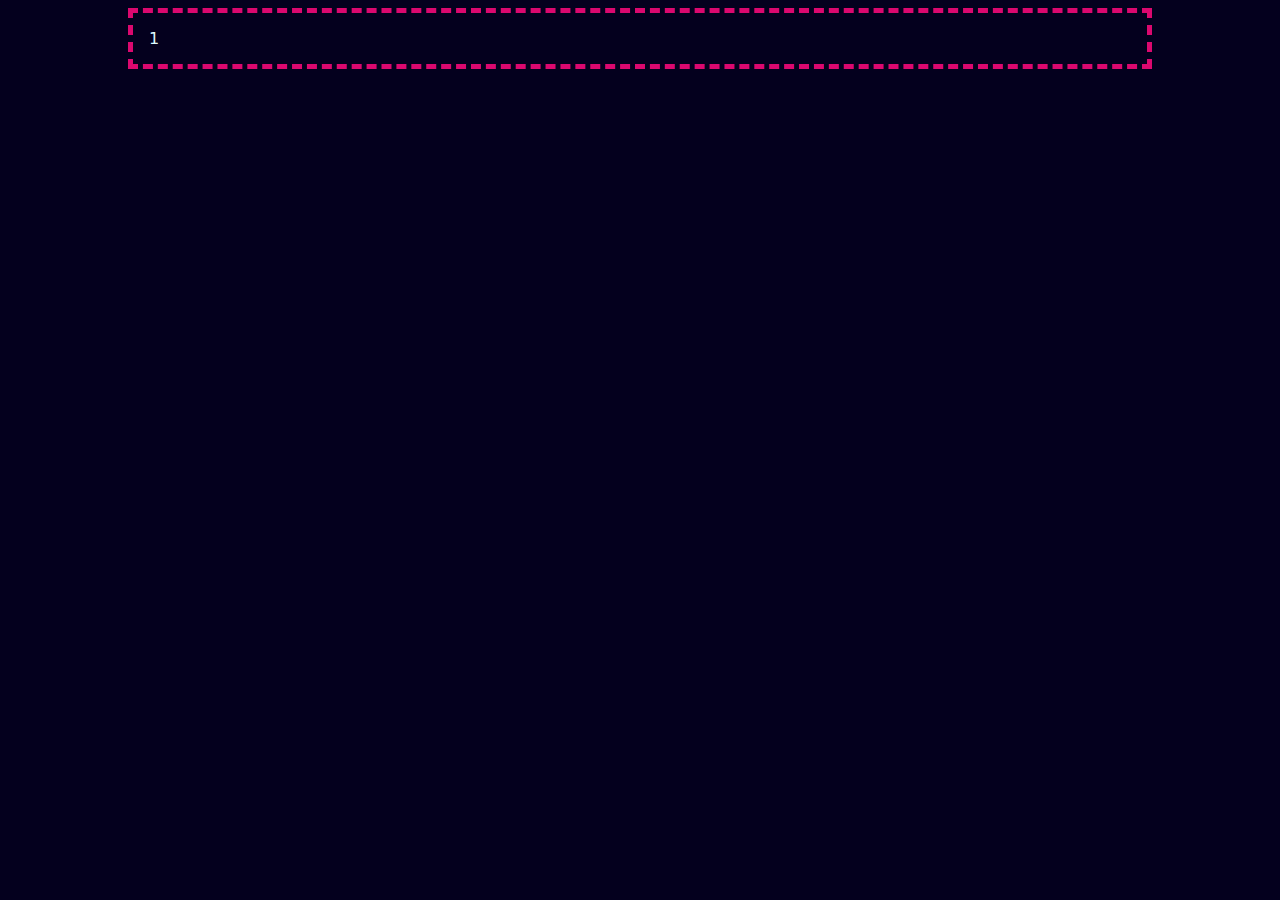
==== flexbox.html @ 2a69a937 "clase 11 - Estilos básicos para probar Flexbox" ====
<!DOCTYPE html>
<html lang="en">
<head>
  <meta charset="UTF-8">
  <meta http-equiv="X-UA-Compatible" content="IE=edge">
  <meta name="viewport" content="width=device-width, initial-scale=1.0">
  <title>Flexbox Layout</title>
  <link rel="stylesheet" href="./css/flexbox/index.css">
</head>
<body>
  <div class="wrapper">
    <div class="box"></div>
  </div>
</body>
</html>
---- css/flexbox/index.css ----
:root {
  --darkColor: #04001e;
  --lightColor: #DFFBFF;
  --primaryColor: #DB086F;
}

body {
  background: var(--darkColor);
  color: var(--lightColor);
  font-family: system-ui;
}

a {
  color: var(--lightColor);
}

.wrapper {
  max-inline-size: 64rem;
  margin: auto;
}

.box {
  border: 5px dashed var(--primaryColor);
  padding: 1rem;
  counter-increment: flex-items;
}

.box::after {
  content: counter(flex-items);
}
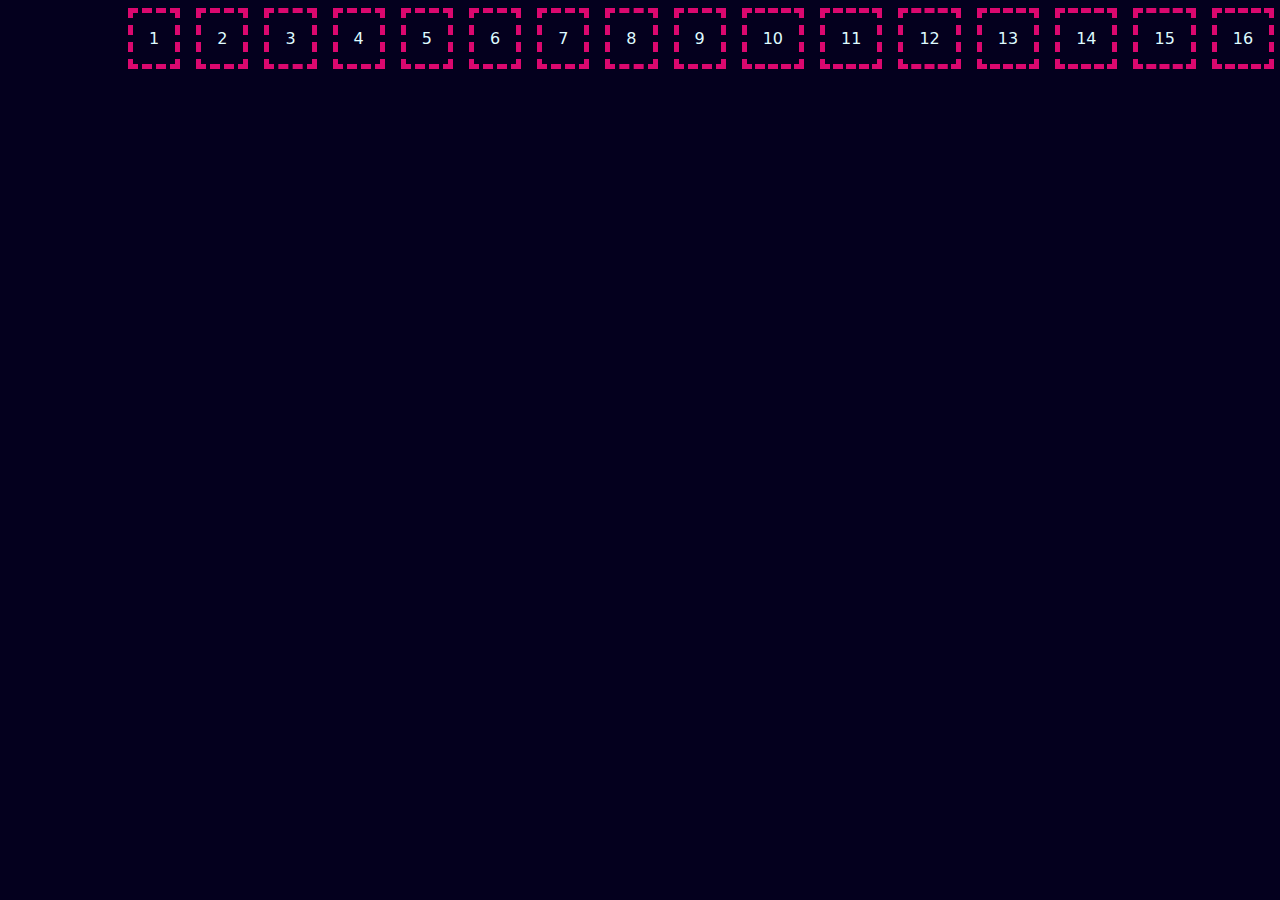
==== commit b4c06238: "clase 12 - Configuración por defecto de Flexbox" ====
--- a/flexbox.html
+++ b/flexbox.html
@@ -9,7 +9,27 @@
 </head>
 <body>
   <div class="wrapper">
-    <div class="box"></div>
+    <div class="displayFlex">
+      <div class="box"></div>
+      <div class="box"></div>
+      <div class="box"></div>
+      <div class="box"></div>
+      <div class="box"></div>
+      <div class="box"></div>
+      <div class="box"></div>
+      <div class="box"></div>
+      <div class="box"></div>
+      <div class="box"></div>
+      <div class="box"></div>
+      <div class="box"></div>
+      <div class="box"></div>
+      <div class="box"></div>
+      <div class="box"></div>
+      <div class="box"></div>
+      <div class="box"></div>
+      <div class="box"></div>
+      <div class="box"></div>
+    </div>
   </div>
 </body>
 </html>--- a/css/flexbox/index.css
+++ b/css/flexbox/index.css
@@ -1,3 +1,5 @@
+@import './display-flex.css';
+
 :root {
   --darkColor: #04001e;
   --lightColor: #DFFBFF;
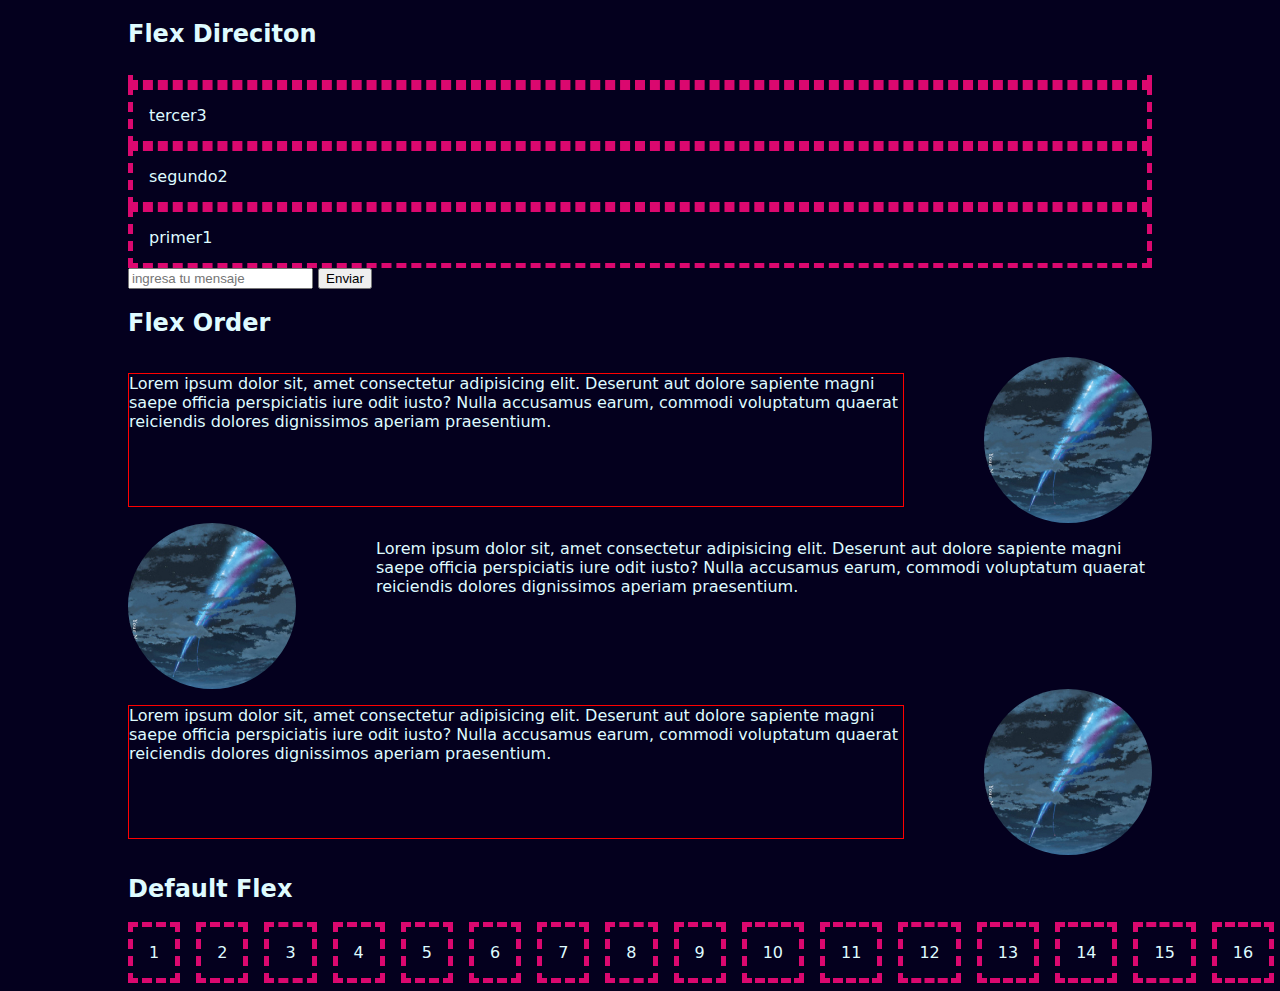
==== commit 7337de91: "clase 13 - Orden y Dirección" ====
--- a/flexbox.html
+++ b/flexbox.html
@@ -9,6 +9,44 @@
 </head>
 <body>
   <div class="wrapper">
+    <h2>Flex Direciton</h2>
+    <div class="flexDirection">
+      <div class="box">primer</div>
+      <div class="box">segundo</div>
+      <div class="box">tercer</div>
+      <div class="box"></div>
+      <div class="box"></div>
+      <div class="box"></div>
+      <div class="box"></div>
+      <div class="box"></div>
+      <div class="box"></div>
+    </div>
+    <form action="">
+      <input type="text" placeholder="ingresa tu mensaje"> <button>Enviar</button>
+    </form>
+  </div>
+  <div class="wrapper">
+    <h2>Flex Order</h2>
+    <div class="flexOrder">
+      <img src="./images/grand-escape.jpg" alt="">
+      <p>Lorem ipsum dolor sit, amet consectetur adipisicing elit. Deserunt aut dolore sapiente magni saepe officia perspiciatis iure odit iusto? Nulla accusamus earum, commodi voluptatum quaerat reiciendis dolores dignissimos aperiam praesentium.</p>
+    </div>
+    <div class="flexOrder">
+      <img src="./images/grand-escape.jpg" alt="">
+      <p>Lorem ipsum dolor sit, amet consectetur adipisicing elit. Deserunt aut dolore sapiente magni saepe officia
+        perspiciatis iure odit iusto? Nulla accusamus earum, commodi voluptatum quaerat reiciendis dolores dignissimos
+        aperiam praesentium.</p>
+    </div>
+    <div class="flexOrder">
+      <img src="./images/grand-escape.jpg" alt="">
+      <p>Lorem ipsum dolor sit, amet consectetur adipisicing elit. Deserunt aut dolore sapiente magni saepe officia
+        perspiciatis iure odit iusto? Nulla accusamus earum, commodi voluptatum quaerat reiciendis dolores dignissimos
+        aperiam praesentium.</p>
+    </div>
+
+  </div>
+  <div class="wrapper">
+    <h2>Default Flex</h2>
     <div class="displayFlex">
       <div class="box"></div>
       <div class="box"></div>
--- a/css/flexbox/index.css
+++ b/css/flexbox/index.css
@@ -1,4 +1,6 @@
 @import './display-flex.css';
+@import './flex-order.css';
+@import './flex-direction.css';
 
 :root {
   --darkColor: #04001e;
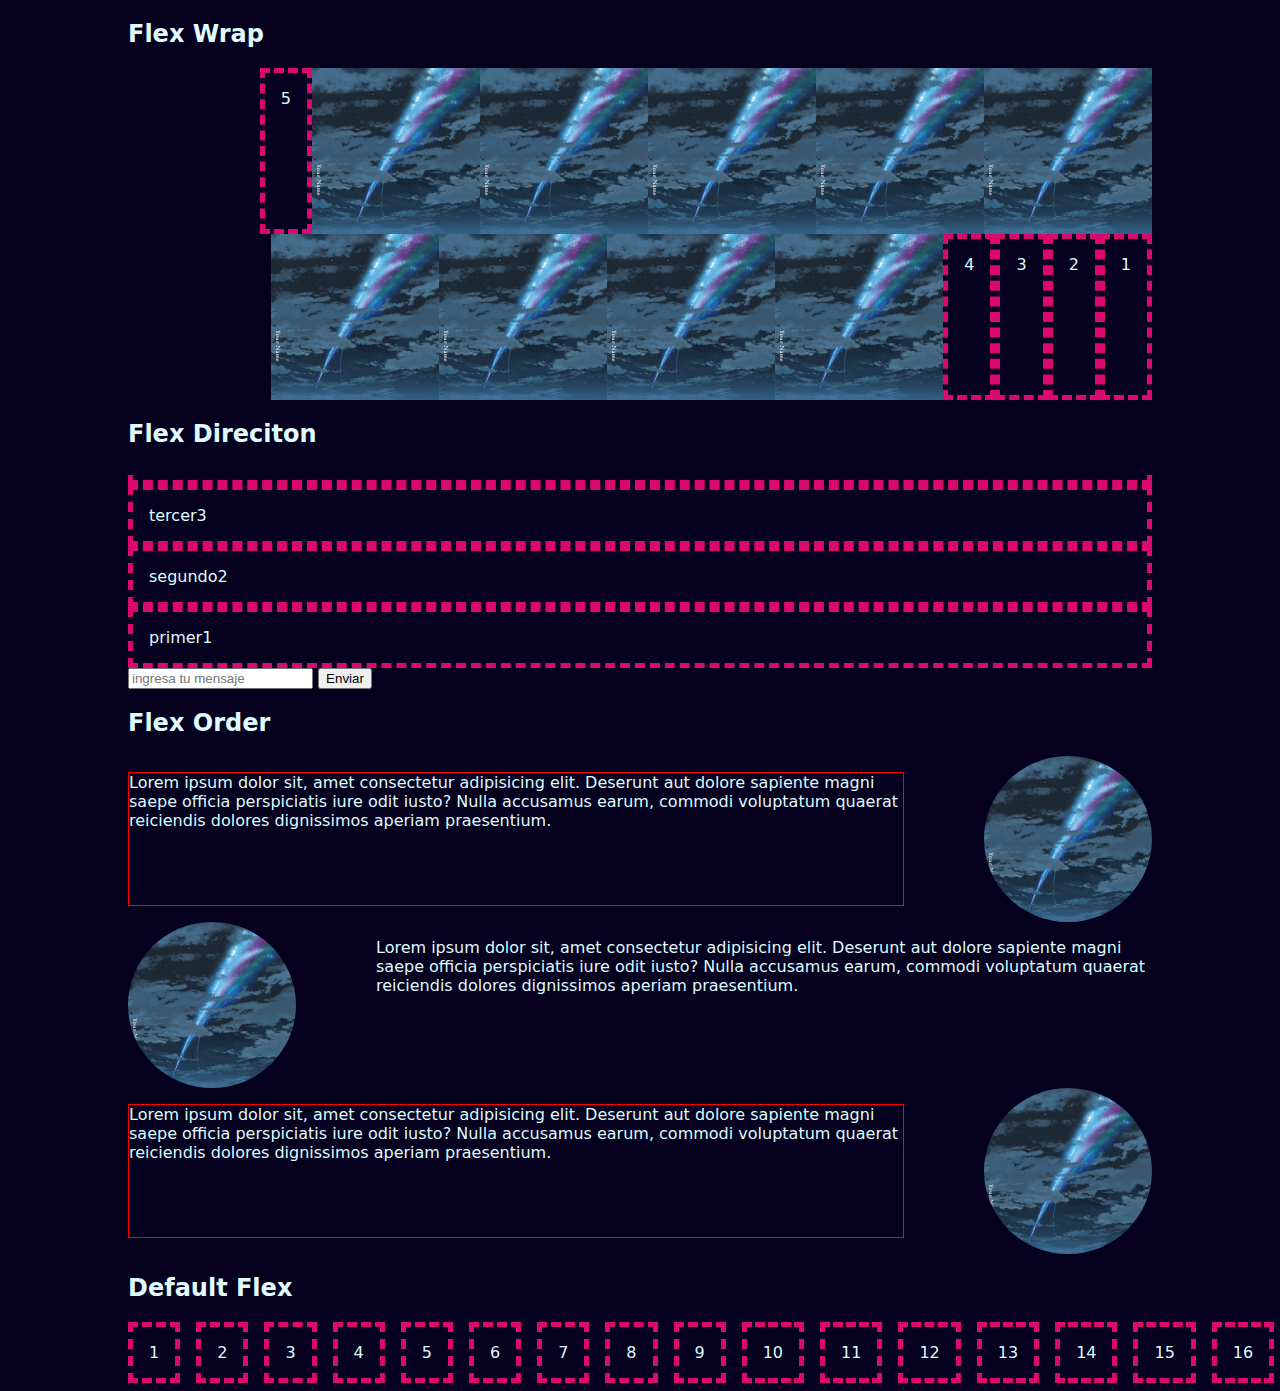
==== commit 94730b77: "Clase 14 - Flex Lines" ====
--- a/flexbox.html
+++ b/flexbox.html
@@ -8,6 +8,25 @@
   <link rel="stylesheet" href="./css/flexbox/index.css">
 </head>
 <body>
+  <div class="wrapper">
+    <h2>Flex Wrap</h2>
+    <div class="flexWrap">
+      <div class="box"></div>
+      <div class="box"></div>
+      <div class="box"></div>
+      <div class="box"></div>
+      <img src="./images/grand-escape.jpg" alt="">
+      <img src="./images/grand-escape.jpg" alt="">
+      <img src="./images/grand-escape.jpg" alt="">
+      <img src="./images/grand-escape.jpg" alt="">
+      <img src="./images/grand-escape.jpg" alt="">
+      <img src="./images/grand-escape.jpg" alt="">
+      <img src="./images/grand-escape.jpg" alt="">
+      <img src="./images/grand-escape.jpg" alt="">
+      <img src="./images/grand-escape.jpg" alt="">
+      <div class="box"></div>
+    </div>
+  </div>
   <div class="wrapper">
     <h2>Flex Direciton</h2>
     <div class="flexDirection">
--- a/css/flexbox/index.css
+++ b/css/flexbox/index.css
@@ -1,6 +1,7 @@
 @import './display-flex.css';
 @import './flex-order.css';
 @import './flex-direction.css';
+@import './flex-wrap.css';
 
 :root {
   --darkColor: #04001e;
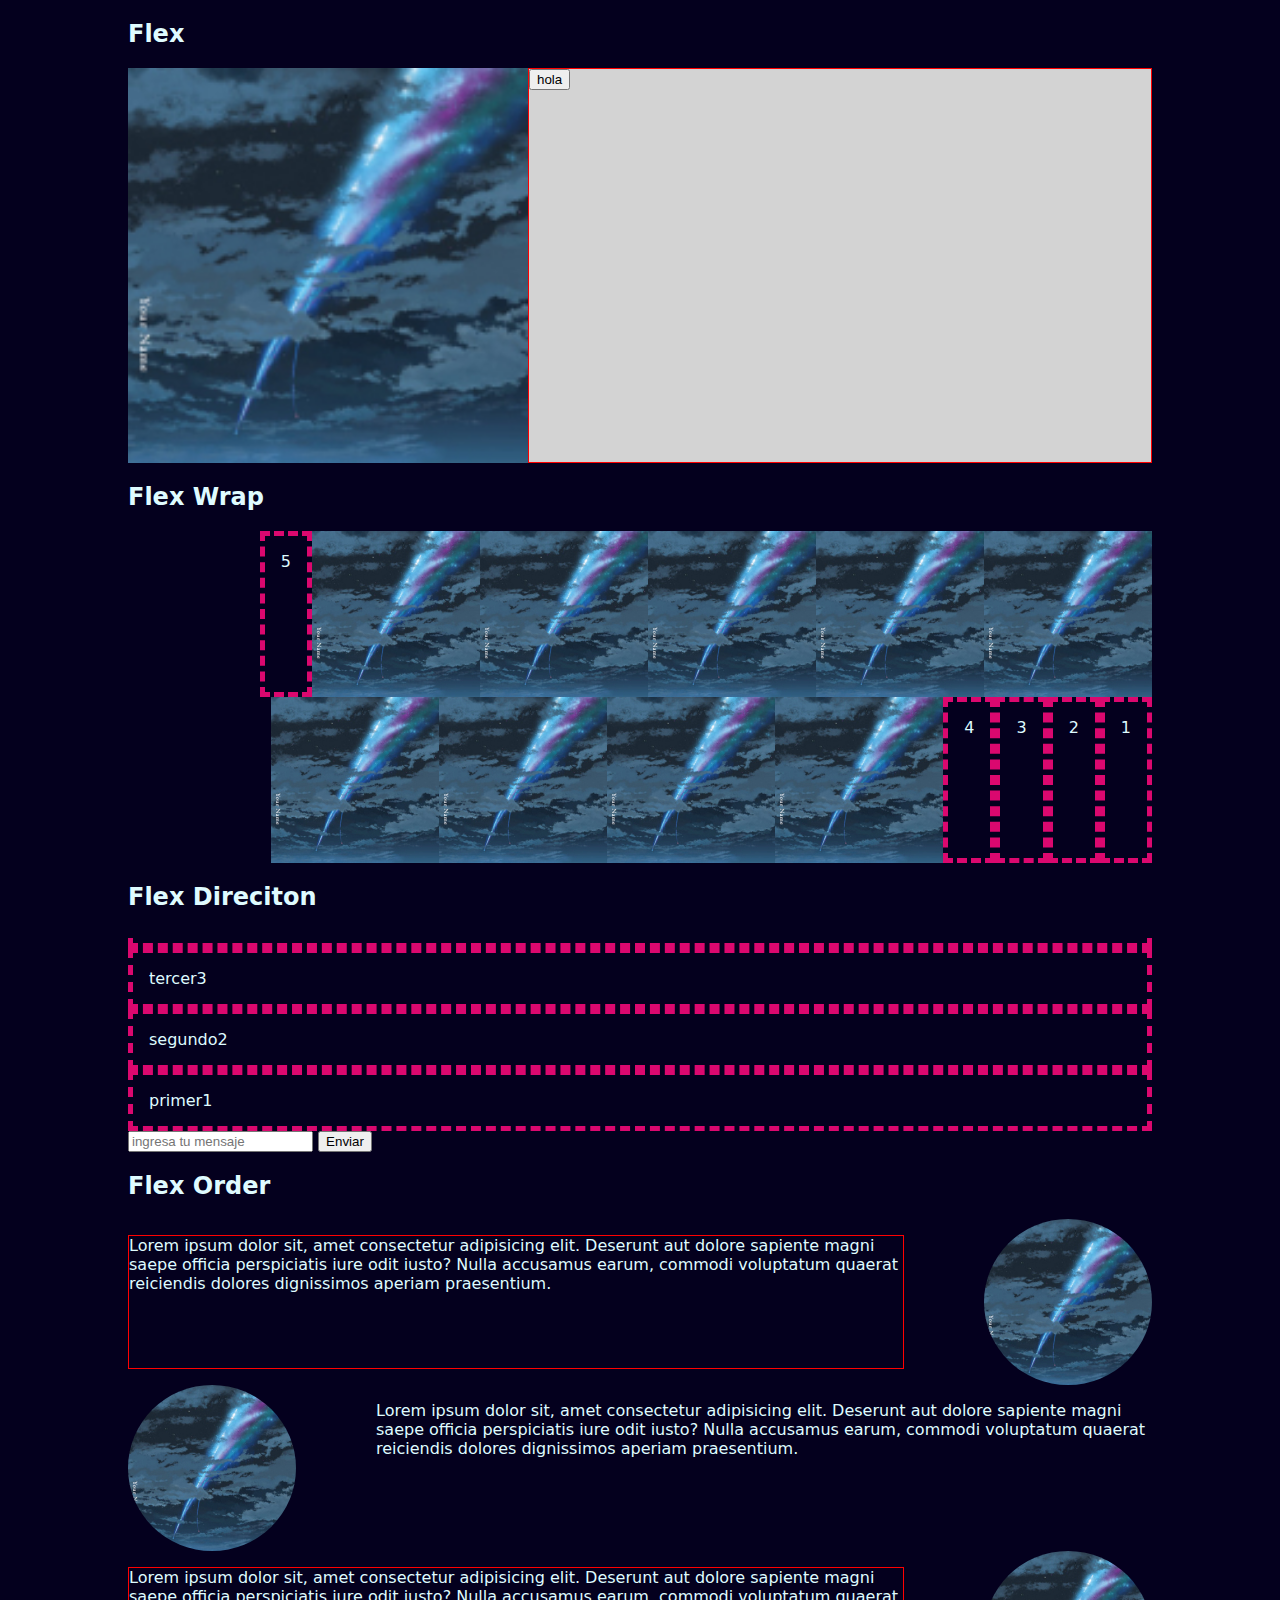
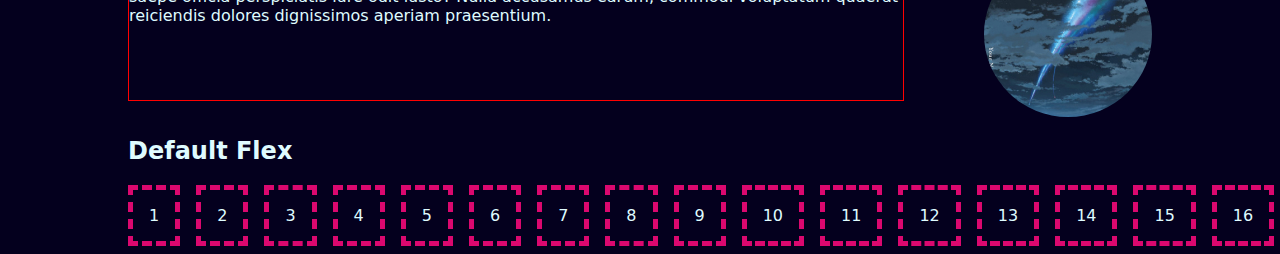
==== commit 0e92fd56: "clase 15 - flexibilidad" ====
--- a/flexbox.html
+++ b/flexbox.html
@@ -8,6 +8,15 @@
   <link rel="stylesheet" href="./css/flexbox/index.css">
 </head>
 <body>
+  <div class="wrapper">
+    <h2>Flex</h2>
+    <div class="flex">
+      <img src="./images/grand-escape.jpg" alt="">
+      <div>
+        <button>hola</button>
+      </div>
+    </div>
+  </div>
   <div class="wrapper">
     <h2>Flex Wrap</h2>
     <div class="flexWrap">
--- a/css/flexbox/index.css
+++ b/css/flexbox/index.css
@@ -2,6 +2,7 @@
 @import './flex-order.css';
 @import './flex-direction.css';
 @import './flex-wrap.css';
+@import './flex.css';
 
 :root {
   --darkColor: #04001e;
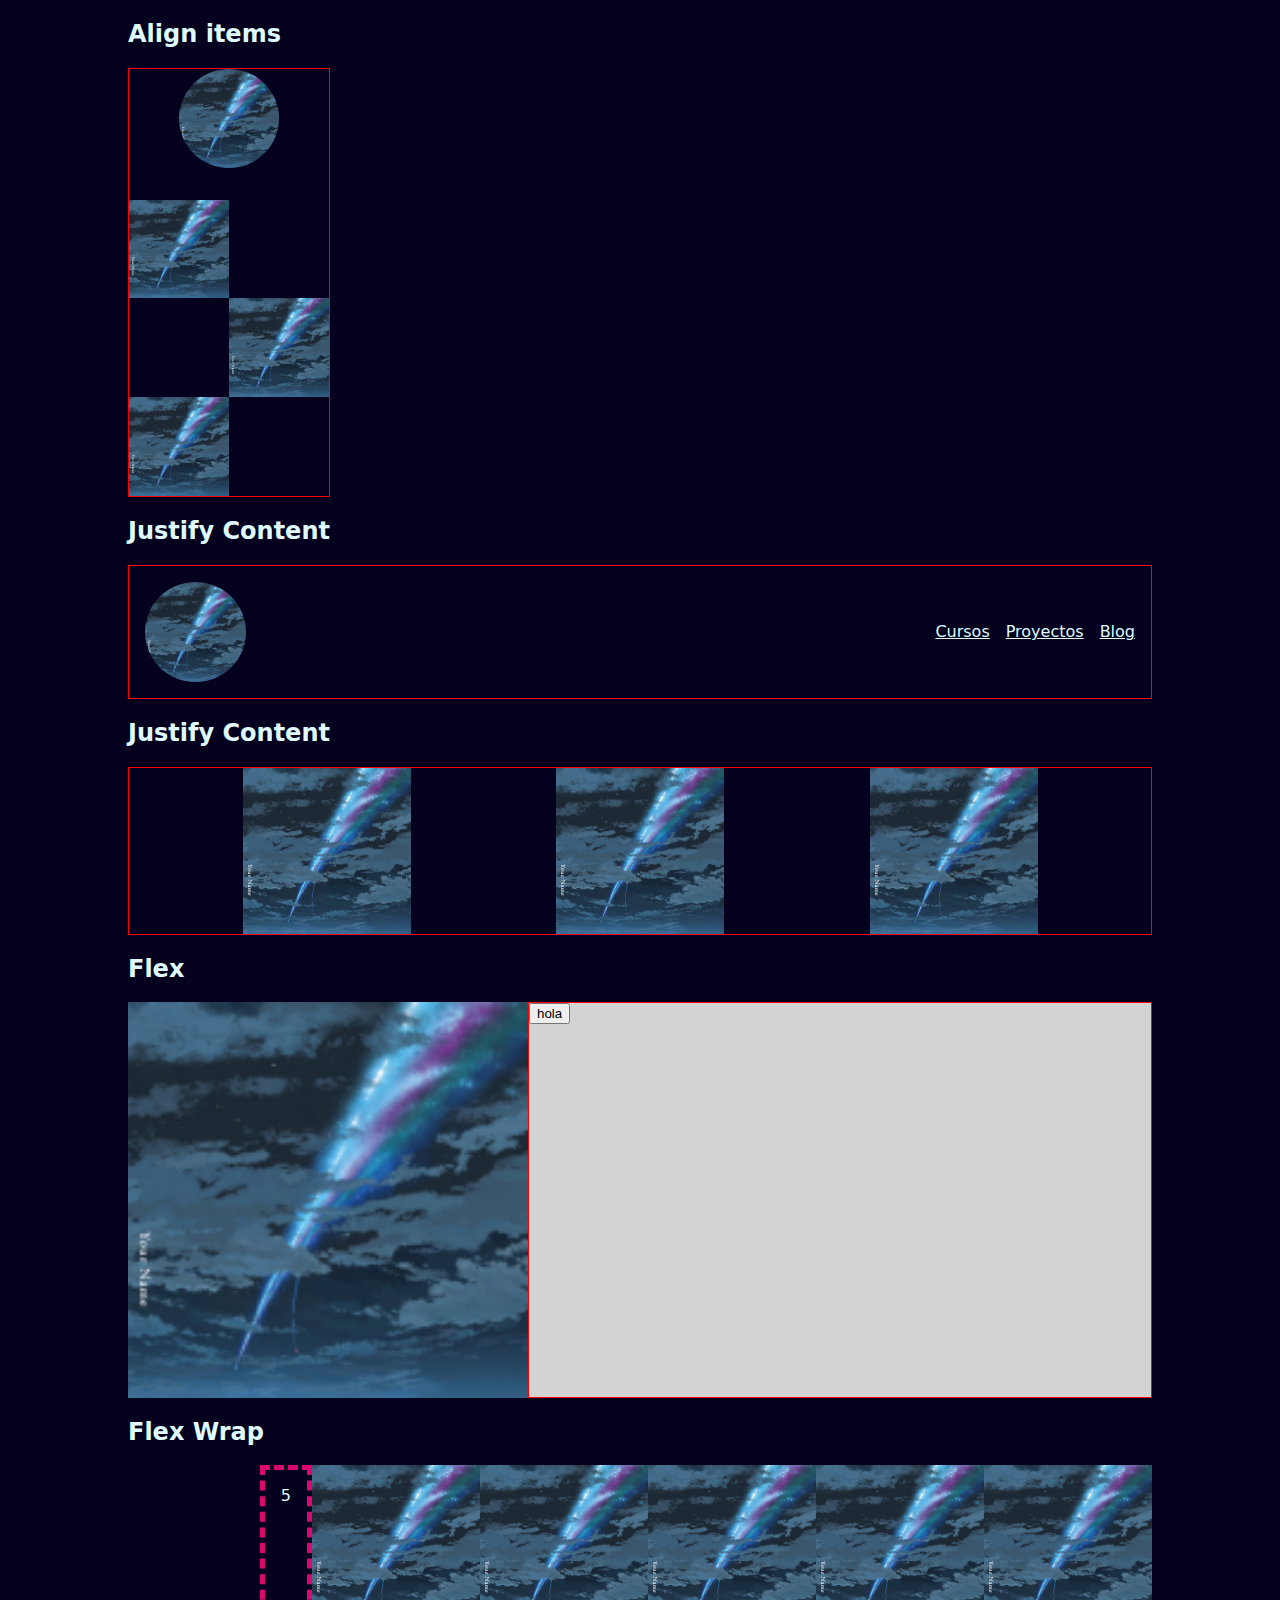
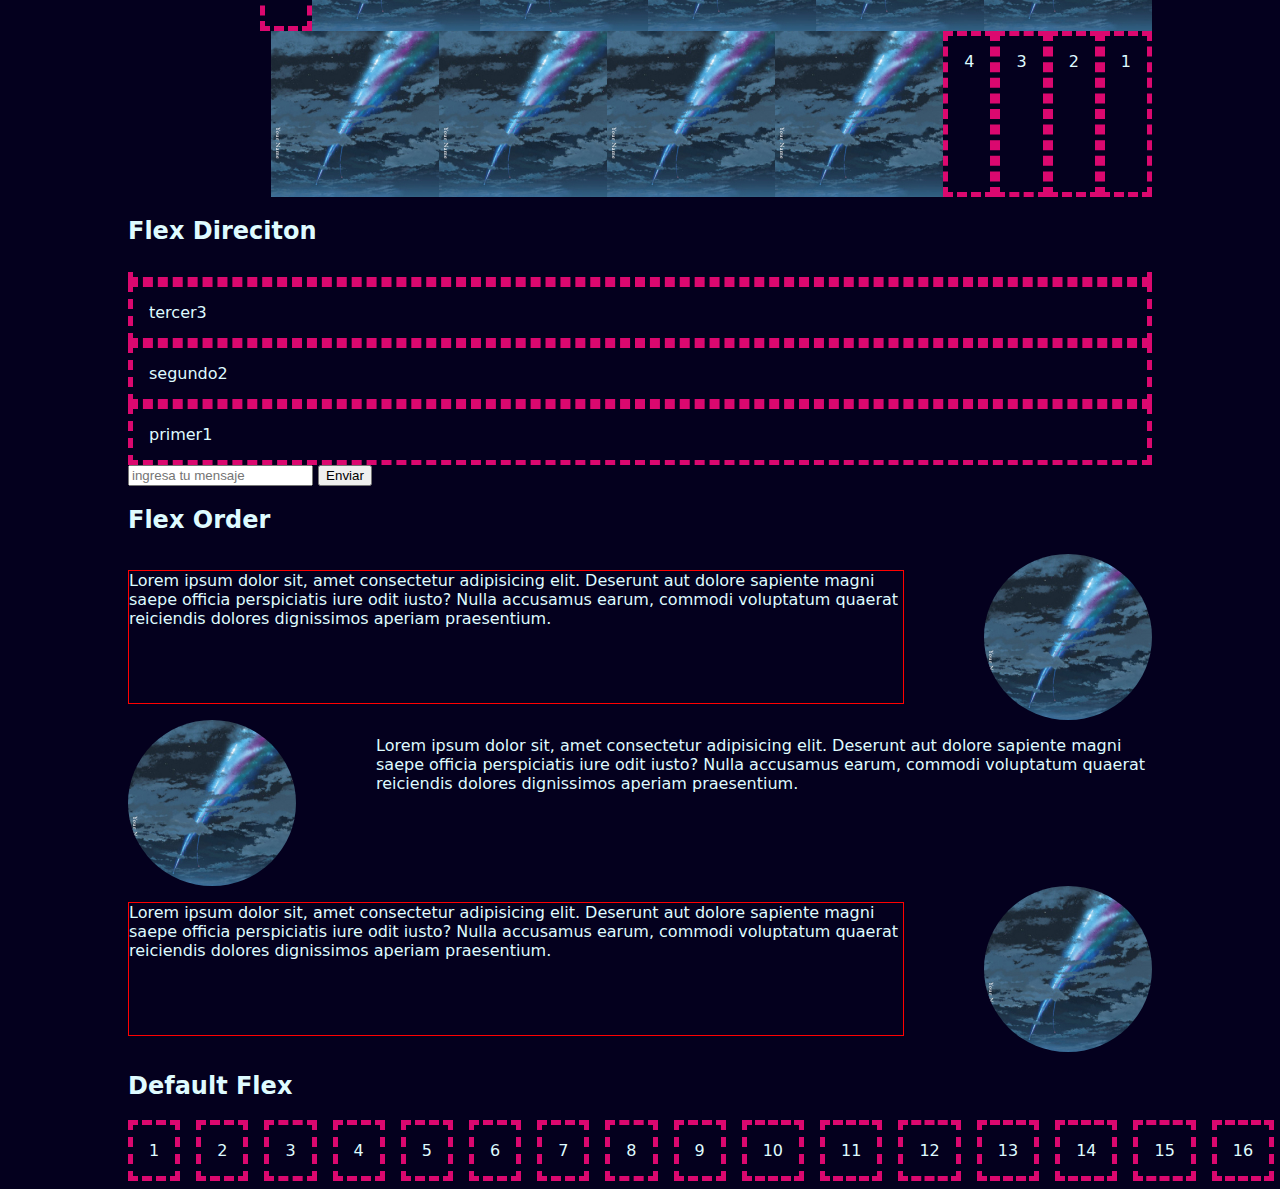
==== commit ed5e92d4: "clase 16 - alinemiento" ====
--- a/flexbox.html
+++ b/flexbox.html
@@ -8,6 +8,41 @@
   <link rel="stylesheet" href="./css/flexbox/index.css">
 </head>
 <body>
+  <div class="wrapper">
+    <h2>Align items</h2>
+    <div class="alignItems">
+      <img src="./images/grand-escape.jpg" alt="">
+      <img src="./images/grand-escape.jpg" alt="">
+      <img src="./images/grand-escape.jpg" alt="">
+      <img src="./images/grand-escape.jpg" alt="">
+    </div>
+  </div>
+  <div class="wrapper">
+    <h2>Justify Content</h2>
+    <div class="spaceBetween">
+      <img src="./images/grand-escape.jpg" alt="">
+      <ul>
+        <li>
+          <a href="#">Cursos</a>
+        </li>
+        <li>
+          <a href="#">Proyectos</a>
+        </li>
+        <li>
+          <a href="#">Blog</a>
+        </li>
+      </ul>
+    </div>
+  </div>
+  <div class="wrapper">
+    <h2>Justify Content</h2>
+    <div class="justifyContent">
+      <img src="./images/grand-escape.jpg" alt="">
+      <img src="./images/grand-escape.jpg" alt="">
+      <img src="./images/grand-escape.jpg" alt="">
+    </div>
+  </div>
+
   <div class="wrapper">
     <h2>Flex</h2>
     <div class="flex">
--- a/css/flexbox/index.css
+++ b/css/flexbox/index.css
@@ -3,6 +3,8 @@
 @import './flex-direction.css';
 @import './flex-wrap.css';
 @import './flex.css';
+@import './justify-content.css';
+@import './align-items.css';
 
 :root {
   --darkColor: #04001e;
